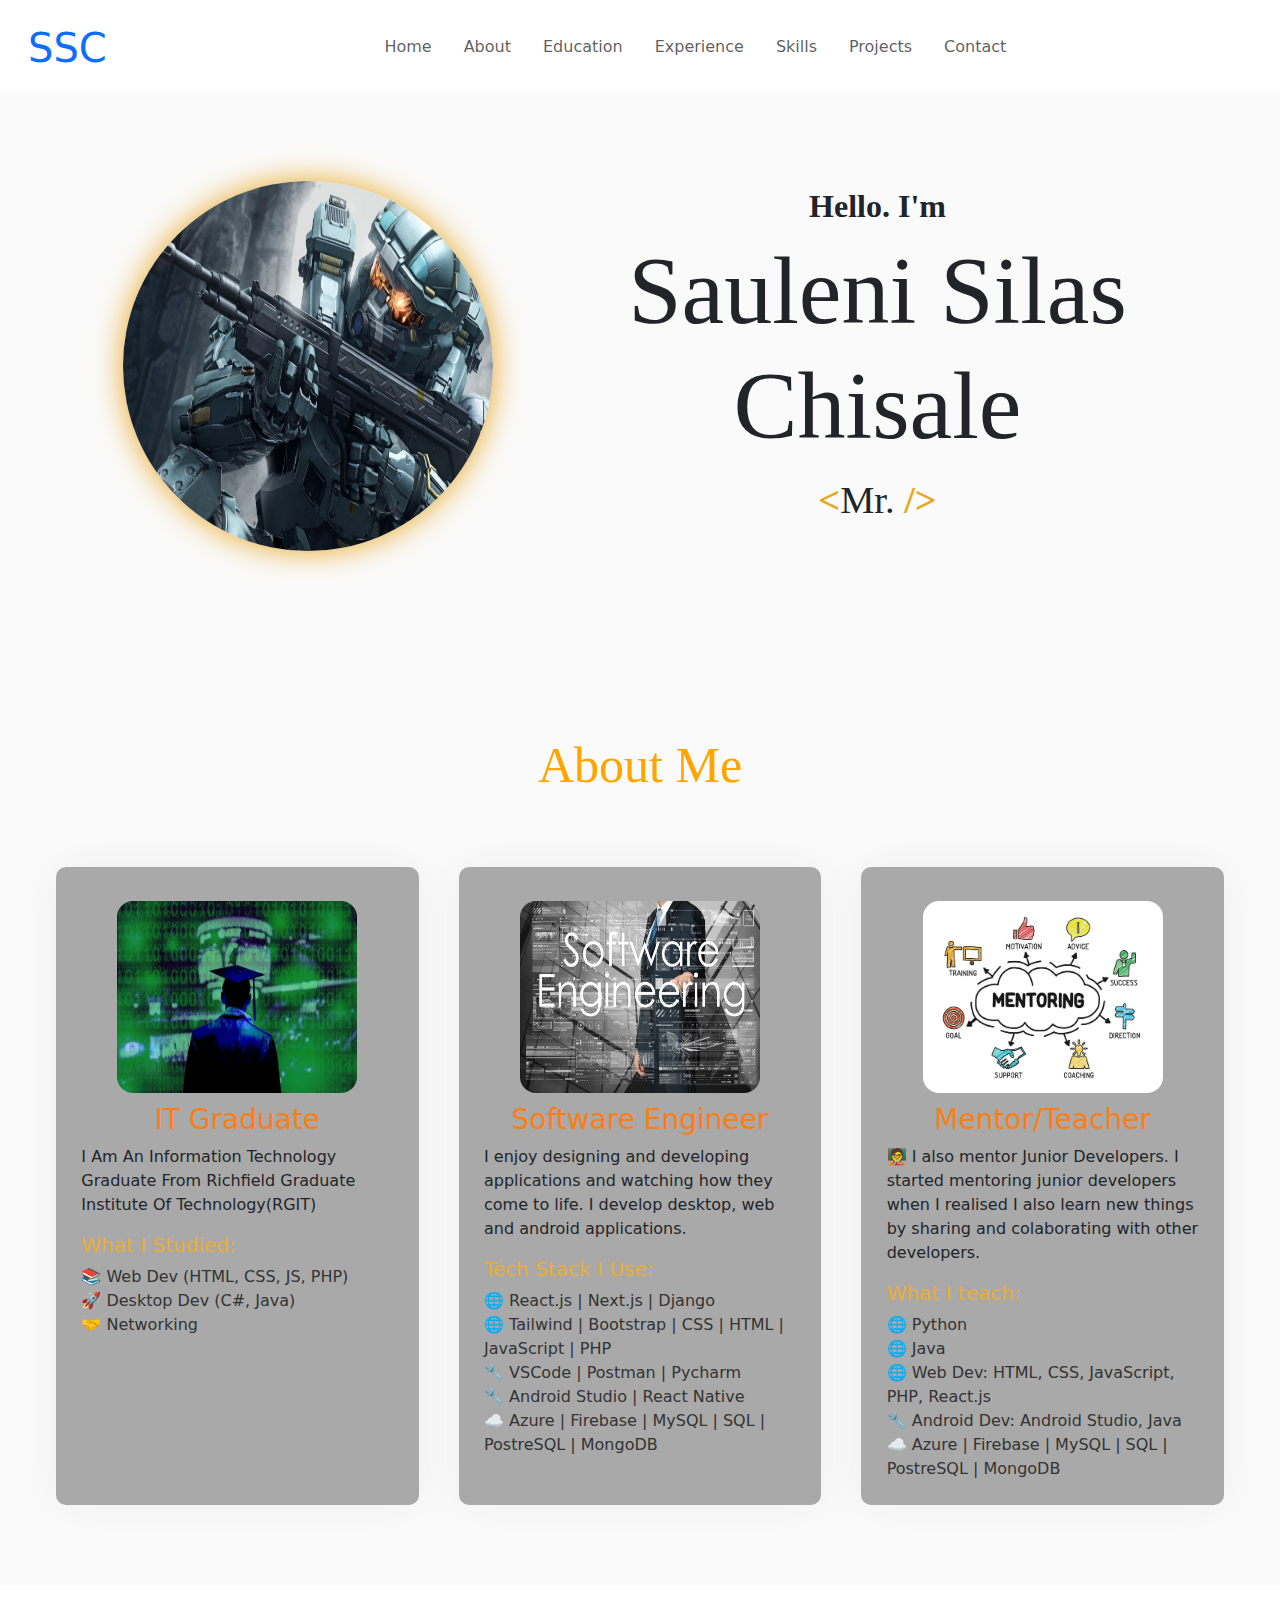
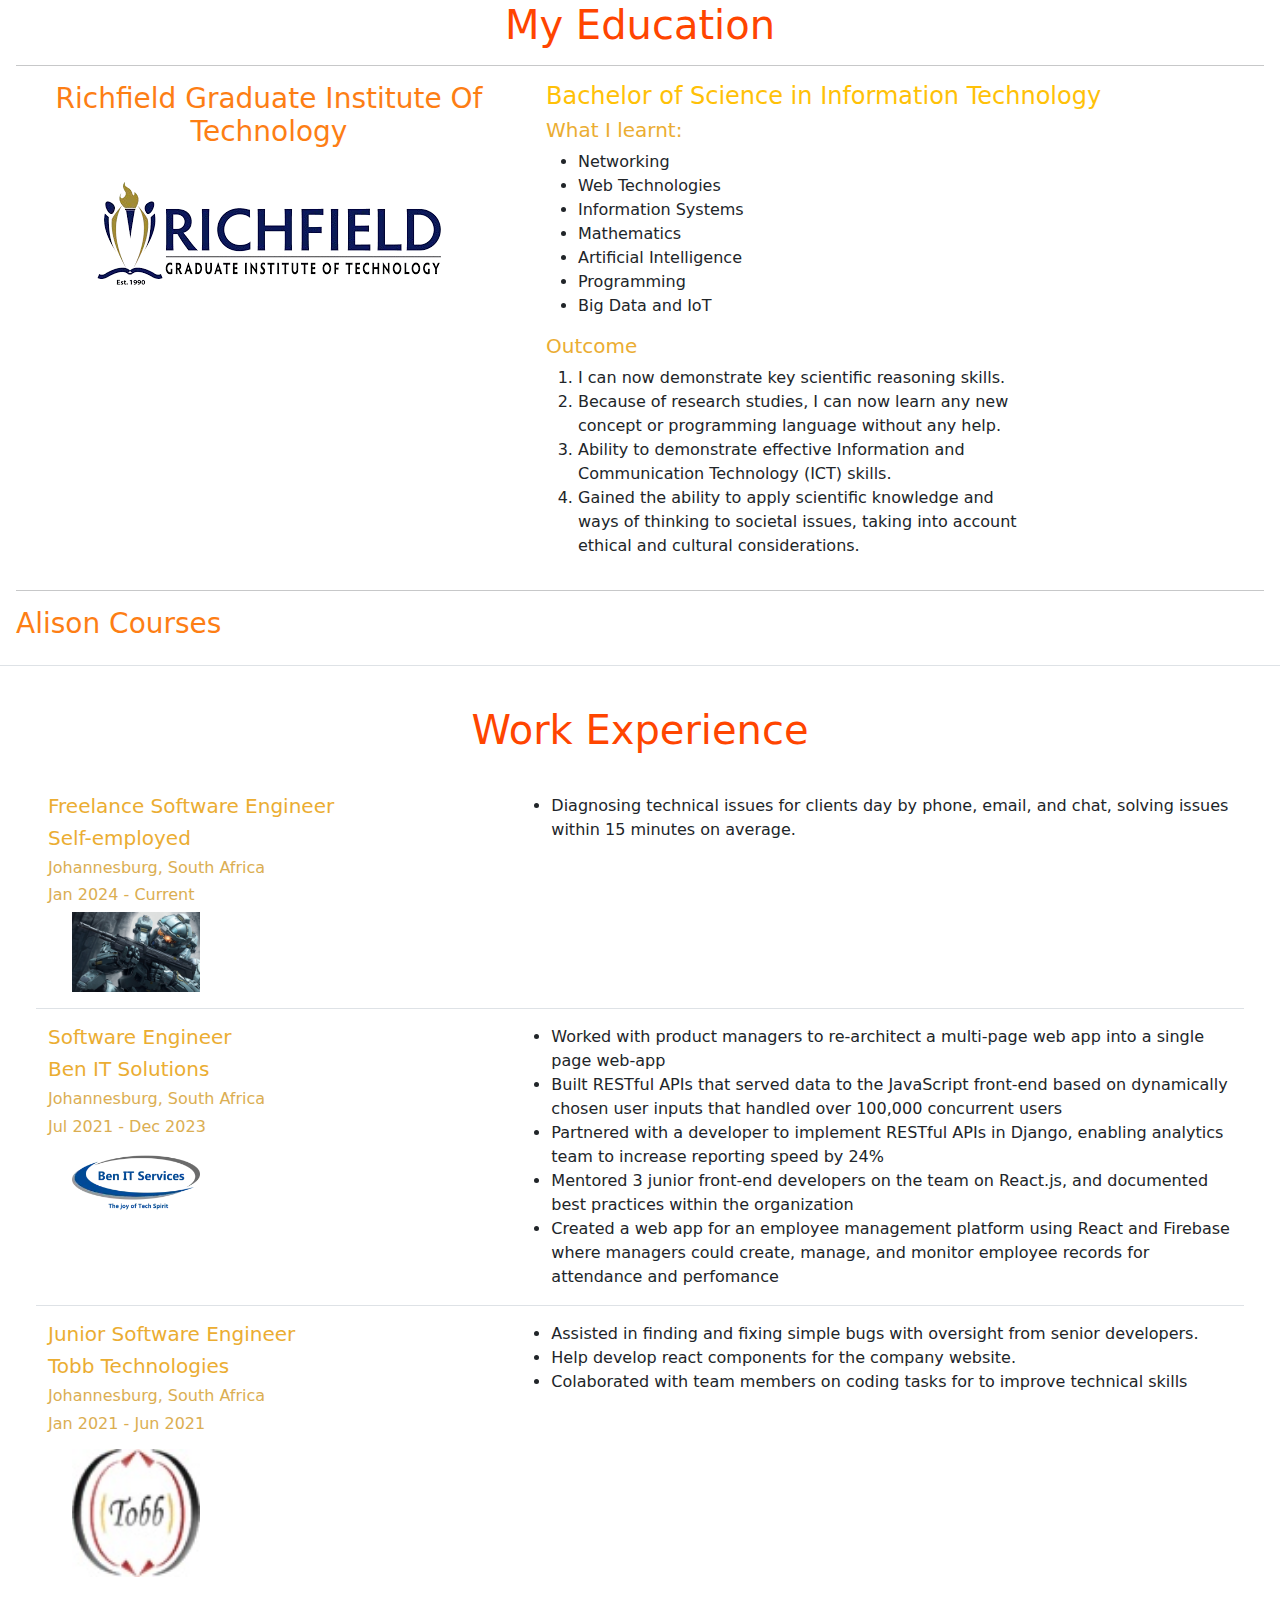
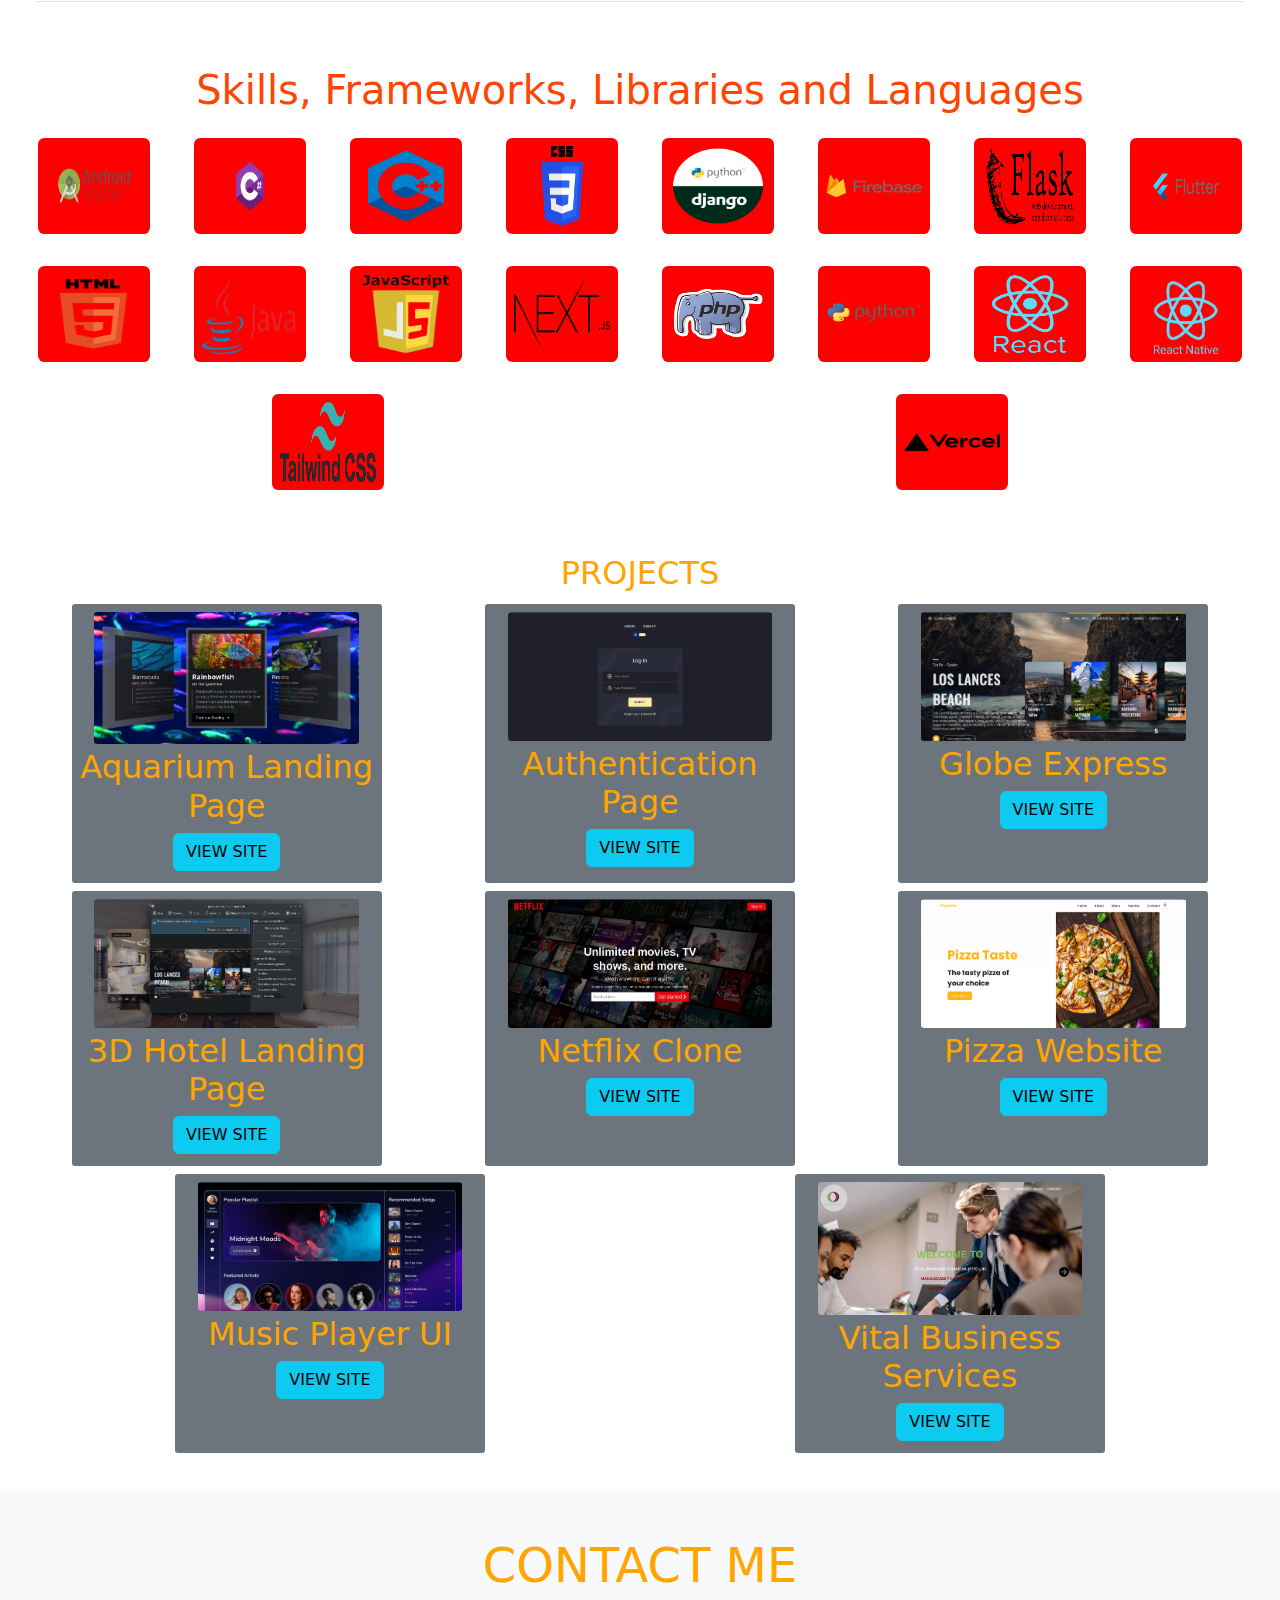
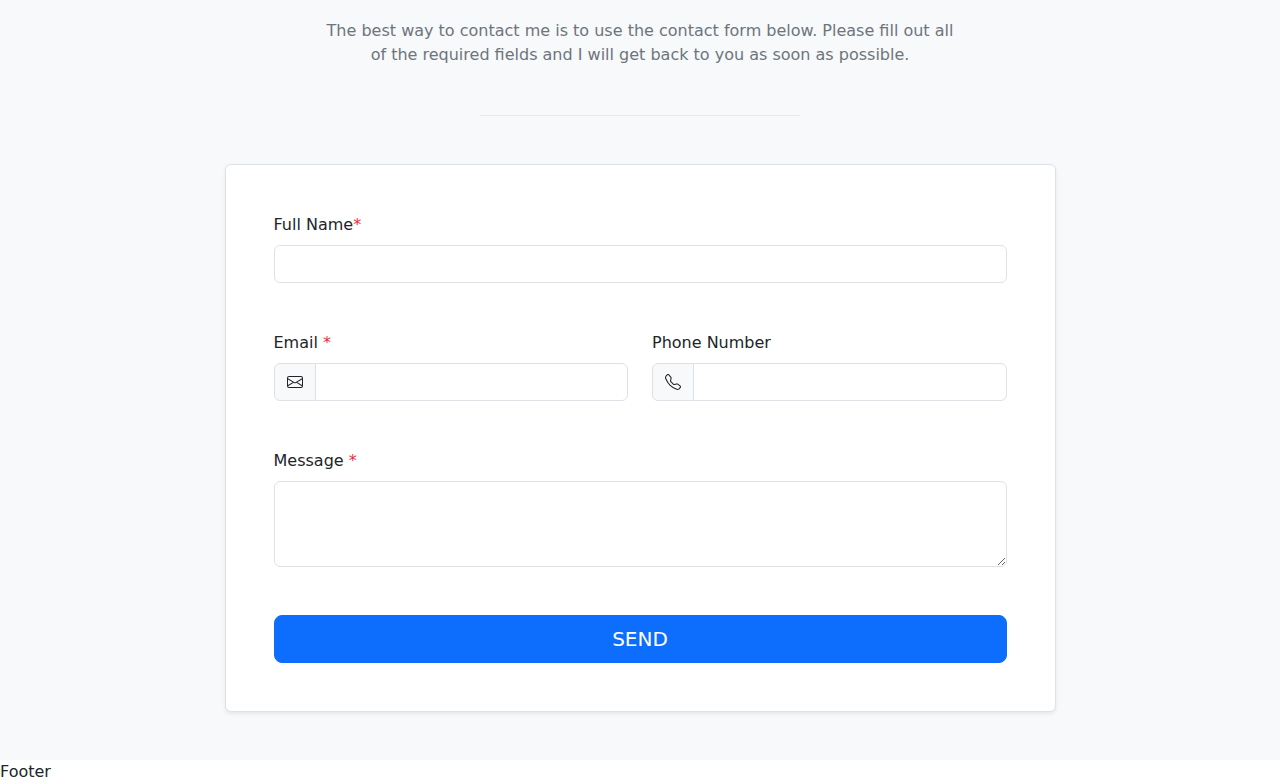
==== index.html @ 0e19c708 "Initial commit" ====
<!DOCTYPE html>
<html lang="en">

<head>
    <meta charset="UTF-8">
    <meta name="viewport" content="width=device-width, initial-scale=1.0">

    <!-- jquery -->
    <script src="./js/jquery.js"></script>
    <!-- /jquery -->

    <!-- bootstrap -->
    <!-- css -->
    <link rel="stylesheet" href="./css/bootstrap.min.css" />
    <!-- js -->
    <script src="./js/bootstrap.min.js"></script>
    <!-- /bootstrap -->

    <!-- fontawesome -->
    <link rel="stylesheet" href="./fontawesome-free-6.6.0-web/css/all.min.css" />
    <!-- / fontawesome -->

    <link rel="stylesheet" href="style.css">

    <title>Sauleni Silas Chisale</title>
</head>

<body>
    <!-- navbar -->
    <nav class="navbar navbar-expand-lg shadow-sm">
        <div class="container-fluid">
            <div class="navbar-brand d-flex align-items-center mx-3 pt-3">
                <h1>
                    <a class="text-decoration-none" aria-label="Logo" href="/">SSC</a>
                </h1>
            </div>
            <button
                class="navbar-toggler collapsed d-flex d-lg-none flex-column justify-content-around"
                type="button" data-bs-toggle="collapse" data-bs-target="#navbarNav" aria-controls="navbarNav"
                aria-expanded="false" aria-label="Toggle navigation"
            >
                <span class="toggler-icon top-bar"></span>
                <span class="toggler-icon middle-bar"></span>
                <span class="toggler-icon bottom-bar"></span>
            </button>

            <div class="collapse navbar-collapse" id="navbarNav">
                <ul class="navbar-nav m-auto mb-2 mb-lg-0 text-center">
                    <li class="nav-item"><a class="nav-link px-3" aria-label="Home" href="#home">Home</a></li>
                    <li class="nav-item"><a class="nav-link px-3" aria-label="About" href="#about">About</a></li>
                    <li class="nav-item"><a class="nav-link px-3" aria-label="Education" href="#education">Education</a>
                    </li>
                    <li class="nav-item"><a class="nav-link px-3" aria-label="Education"
                            href="#experience">Experience</a></li>
                    <li class="nav-item"><a class="nav-link px-3" aria-label="Skills" href="#skills">Skills</a></li>
                    <li class="nav-item"><a class="nav-link px-3" aria-label="Projects" href="#projects">Projects</a>
                    </li>
                    <li class="nav-item"><a class="nav-link px-3" aria-label="Contact" href="#contact">Contact</a></li>
                    <!-- <li class="nav-item"><a class="text-decoration-none navbar-nav-btn" target="_blank" rel="noreferrer"
                            aria-label="Resume" href="./resume.pdf"><button class="btn btn-warning">My
                                Resume</button></a></li> -->
                </ul>
            </div>
        </div>
    </nav>
    <!-- / navbar -->



    <!-- home -->
    <section id="home" class="header">
        <div class="container">
            <div class="row">
                <div class="col-lg-5">
                    <div class="profile-pic"><img alt="Sauleni Silas Chisale" rel="preload" fetchpriority="high"
                            width="370" height="370" decoding="async" data-nimg="1" style="color: transparent;"
                            src="./images/1.jpg"></div>
                </div>
                <div class="col-lg-7 header__flex">
                    <div class="">
                        <div>
                            <h6 class="header__hello">Hello. I'm</h6>
                            <h1 class="header__intro">Sauleni Silas Chisale</h1>
                            <p class="header__list"><b class="tags">&lt;</b>Mr. <b class="tags">/&gt;</b></p>
                        </div>
                    </div>
                </div>
            </div>
        </div>
    </section>
    <!-- / home -->

    <!-- about -->
    <section class="about py-5" id="about">
        <div class="d-flex flex-wrap p-3">
            <h2 class="section__heading w-100 text-center py-5">About Me</h2>
            <div class="row justify-content-center">
                <div class="col-lg-4 col-md-6 col-sm-12 col-12 py-3">
                    <div class="about__item mx-2 py-4 px-2">
                        <div class="about__item-img"><img alt="Sauleni" loading="lazy" decoding="async"
                                class="img-actual" style="color: transparent;" src="./images/graduate.webp"></div>
                        <div class="about__item-content">
                            <div class="about__item-heading">
                                <h3>IT Graduate</h3>
                                <div class="about__item-para">
                                    <p>I Am An Information Technology Graduate From Richfield Graduate Institute Of
                                        Technology(RGIT)</p>
                                </div>
                                <div class="about__item-details">
                                    <div class="about__item-section-2">
                                        <h5>What I Studied:</h5>
                                        <ul>
                                            <li>📚 Web Dev (HTML, CSS, JS, PHP)</li>
                                            <li>🚀 Desktop Dev (C#, Java)</li>
                                            <li>🤝 Networking</li>
                                        </ul>
                                    </div>
                                </div>
                            </div>
                        </div>
                    </div>
                </div>
                <div class="col-lg-4 col-md-6 col-sm-12 col-12 py-3">
                    <div class="about__item mx-2 py-4 px-2">
                        <div class="about__item-img"><img alt="Sauleni" loading="lazy" decoding="async"
                                class="img-actual" style="color: transparent;" src="./images/softwareengineer.jpeg">
                        </div>
                        <div class="about__item-content">
                            <div class="about__item-heading">
                                <h3>Software Engineer</h3>
                                <div class="about__item-para">
                                    <p>I enjoy designing and developing applications and watching how they come to life.
                                        I develop desktop, web and android applications.</p>
                                </div>
                                <div class="about__item-details">
                                    <div class="about__item-section-2">
                                        <h5>Tech Stack I Use:</h5>
                                        <ul>
                                            <li>🌐 React.js | Next.js | Django</li>
                                            <li>🌐 Tailwind | Bootstrap | CSS | HTML | JavaScript | PHP</li>
                                            <li>🔧 VSCode | Postman | Pycharm</li>
                                            <li>🔧 Android Studio | React Native</li>
                                            <li>☁️ Azure | Firebase | MySQL | SQL | PostreSQL | MongoDB</li>
                                        </ul>
                                    </div>
                                </div>
                            </div>
                        </div>
                    </div>
                </div>
                <div class="col-lg-4 col-md-6 col-sm-12 col-12 py-3">
                    <div class="about__item mx-2 py-4 px-2">
                        <div class="about__item-img"><img alt="Sauleni" loading="lazy" decoding="async"
                                class="img-actual" style="color: transparent;" src="./images/mentor.jpg"></div>
                        <div class="about__item-content">
                            <div class="about__item-heading">
                                <h3>Mentor/Teacher</h3>
                                <div class="about__item-para">
                                    <p>🧑‍🏫 I also mentor Junior Developers. I started mentoring junior developers when
                                        I realised I also learn new things by sharing and colaborating with other
                                        developers.</p>
                                </div>
                                <div class="about__item-details">
                                    <div class="about__item-section-2">
                                        <h5>What I teach:</h5>
                                        <ul>
                                            <li>🌐 Python</li>
                                            <li>🌐 Java</li>
                                            <li>🌐 Web Dev: HTML, CSS, JavaScript, PHP, React.js</li>
                                            <li>🔧 Android Dev: Android Studio, Java</li>
                                            <li>☁️ Azure | Firebase | MySQL | SQL | PostreSQL | MongoDB</li>
                                        </ul>
                                    </div>
                                </div>
                            </div>
                        </div>
                    </div>
                </div>
            </div>
        </div>
    </section>
    <!-- / about -->

    <!-- education -->
    <section id="education" class="p-3 mb-2 border-bottom">
        <h1 class="w-100 text-center">My Education</h1>
        <hr>
        <div class="row">
            <div class="col-lg-5 text-center">
                <h3>Richfield Graduate Institute Of Technology</h3><img src="./images/richfield.png" alt="Richfield">
            </div>
            <div class="col-lg-7">
                <h4>Bachelor of Science in Information Technology</h4>
                <div class="row">
                    <div id="learnt" class="col-lg-8 col-md-5 col-sm-6">
                        <h5>What I learnt:</h5>
                        <ul>
                            <li>Networking</li>
                            <li>Web Technologies</li>
                            <li>Information Systems</li>
                            <li>Mathematics</li>
                            <li>Artificial Intelligence</li>
                            <li>Programming</li>
                            <li>Big Data and IoT</li>
                        </ul>
                    </div>
                    <div id="outcome" class="col-lg-8 col-md-5 col-sm-6">
                        <h5>Outcome</h5>
                        <ol>
                            <li>I can now demonstrate key scientific reasoning skills.</li>
                            <li>Because of research studies, I can now learn any new concept or programming language
                                without any help.</li>
                            <li>Ability to demonstrate effective Information and Communication Technology (ICT) skills.
                            </li>
                            <li>Gained the ability to apply scientific knowledge and ways of thinking to societal
                                issues, taking into account ethical and cultural considerations.</li>
                        </ol>
                    </div>
                </div>
            </div>
        </div>
        <hr>
        <div class="row">
            <h3>Alison Courses</h3>
        </div>
    </section>
    <!-- / education -->

    <!-- experience -->
    <section id="experience">
        <h1 class="w-100 text-center">Work Experience</h1>
        <div class="p-3">
            <div class="row py-3 border-bottom">
                <div class="col-lg-5 col-md-10 col-sm-12">
                    <h5>Freelance Software Engineer</h5>
                    <h5>Self-employed</h5>
                    <h6>Johannesburg, South Africa</h6>
                    <h6>Jan 2024 - Current</h6>
                    <div class="w-100 d-flex align-items-center ps-4">
                        <img src="./images/1.jpg" alt="image" style="width: 8em;" />
                    </div>
                </div>

                <div class="col-lg-7 col-md-10 col-sm-12">
                    <div></div>
                    <li class="">
                        Diagnosing technical issues for clients day by phone, email, and chat, solving
                        issues within 15 minutes on average.
                    </li>
                </div>
            </div>

            <div class="row py-3 border-bottom">
                <div class="col-lg-5 col-md-10 col-sm-12">
                    <h5>Software Engineer</h5>
                    <h5>Ben IT Solutions</h5>
                    <h6>Johannesburg, South Africa</h6>
                    <h6>Jul 2021 - Dec 2023</h6>
                    <div
                        class="w-100 d-flex align-items-center ps-4"
                    >
                        <img src="./images/ben.webp" alt="" style="width: 8em;"/>
                    </div>
                </div>
                <div class="col-lg-7 col-md-10 col-sm-12">
                    <div></div>
                    <li class="">Worked with product managers to re-architect a multi-page web app into a single page
                        web-app</li>
                    <li class="">Built RESTful APIs that served data to the JavaScript front-end based on dynamically
                        chosen user inputs that handled over 100,000 concurrent users</li>
                    <li class="">Partnered with a developer to implement RESTful APIs in Django, enabling analytics team
                        to increase reporting speed by 24%</li>
                    <li class="">Mentored 3 junior front-end developers on the team on React.js, and documented best
                        practices within the organization</li>
                    <li class="">Created a web app for an employee management platform using React and Firebase where
                        managers could create, manage, and monitor employee records for attendance and perfomance</li>
                </div>
            </div>

            <div class="row py-3 border-bottom">
                <div class="col-lg-5 col-md-10 col-sm-12">
                    <h5>Junior Software Engineer</h5>
                    <h5>Tobb Technologies</h5>
                    <h6>Johannesburg, South Africa</h6>
                    <h6>Jan 2021 - Jun 2021</h6>
                    <div
                        class="w-100 d-flex align-items-center ps-4 py-2"
                    >
                        <img src="./images/tobb.jpg" alt="image" style="width: 8em;" />
                    </div>
                </div>
                <div class="col-lg-7 col-md-10 col-sm-12">
                    <div></div>
                    <li class="">Assisted in finding and fixing simple bugs with oversight from senior developers.</li>
                    <li class="">Help develop react components for the company website.</li>
                    <li class="">Colaborated with team members on coding tasks for to improve technical skills</li>
                </div>
            </div>
        </div>
    </section>
    <!-- / experience -->

    <!-- skills -->
    <section class="p-3" id="skills">
        <h1 class="w-100 text-center">Skills, Frameworks, Libraries and Languages</h1>
        <div class="d-flex flex-wrap align-items-center justify-content-around">
            <div class="skill_container">
                <img src="./images/androidstudio.png" alt="Android studio" class="skill" />
            </div>
            <div class="skill_container">
                <img src="./images/c-sharp.png" alt="c-sharp.png" class="skill" />
            </div>
            <div class="skill_container">
                <img src="./images/c++.png" alt="c++.png" class="skill" />
            </div>
            <div class="skill_container">
                <img src="./images/css.png" alt="css.png" class="skill" />
            </div>
            <div class="skill_container">
                <img src="./images/django1.png" alt="django1.png" class="skill" />
            </div>
            <div class="skill_container">
                <img src="./images/firebase.png" alt="firebase.png" class="skill" />
            </div>
            <div class="skill_container">
                <img src="./images/flask.png" alt="flask.png" class="skill" />
            </div>
            <div class="skill_container">
                <img src="./images/flutter.png" alt="flutter.png" class="skill" />
            </div>
            <div class="skill_container">
                <img src="./images/html.png" alt="html.png" class="skill" />
            </div>
            <div class="skill_container">
                <img src="./images/java.png" alt="java.png" class="skill" />
            </div>
            <div class="skill_container">
                <img src="./images/js.png" alt="js.png" class="skill" />
            </div>
            <div class="skill_container">
                <img src="./images/next.png" alt="next.png" class="skill" />
            </div>
            <div class="skill_container">
                <img src="./images/php.png" alt="php.png" class="skill" />
            </div>
            <div class="skill_container">
                <img src="./images/python.png" alt="python.png" class="skill" />
            </div>
            <div class="skill_container">
                <img src="./images/react.png" alt="react.png" class="skill" />
            </div>
            <div class="skill_container">
                <img src="./images/reactnative.png" alt="reactnative.png" class="skill" />
            </div>
            <div class="skill_container">
                <img src="./images/tailwind.png" alt="tailwind.png" class="skill" />
            </div>
            <div class="skill_container">
                <img src="./images/vercel.png" alt="vercel.png" class="skill" />
            </div>
        </div>
    </section>
    <!-- / skills -->

    <!-- projects -->
    <section id="projects">
        <h2 class="w-100 text-center">PROJECTS</h2>
        <div class="row d-flex flex-wrap justify-content-around" id="projects_container">

        </div>

    </section>
    <!-- / projects -->

    <!-- contact -->
<section class="bg-light py-3 py-md-5" id="contact">
        <div class="container">
            <div class="row justify-content-md-center">
                <div class="col-12 col-md-10 col-lg-8 col-xl-7 col-xxl-6">
                    <h2 class="mb-4 display-5 text-center">CONTACT ME</h2>
                    <p class="text-secondary mb-5 text-center">The best way to contact me is to use the contact form
                        below. Please fill out all of the required fields and I will get back to you as soon as
                        possible.</p>
                    <hr class="w-50 mx-auto mb-5 mb-xl-9 border-dark-subtle">
                </div>
            </div>
        </div>

        <div class="container">
            <div class="row justify-content-lg-center">
                <div class="col-12 col-lg-9">
                    <div class="bg-white border rounded shadow-sm overflow-hidden">

                        <form action="#!">
                            <div class="row gy-4 gy-xl-5 p-4 p-xl-5">
                                <div class="col-12">
                                    <label for="fullname" class="form-label">Full Name<span
                                            class="text-danger">*</span></label>
                                    <input type="text" class="form-control" id="fullname" name="fullname" value=""
                                        required>
                                </div>
                                <div class="col-12 col-md-6">
                                    <label for="email" class="form-label">Email <span
                                            class="text-danger">*</span></label>
                                    <div class="input-group">
                                        <span class="input-group-text">
                                            <svg xmlns="http://www.w3.org/2000/svg" width="16" height="16"
                                                fill="currentColor" class="bi bi-envelope" viewBox="0 0 16 16">
                                                <path
                                                    d="M0 4a2 2 0 0 1 2-2h12a2 2 0 0 1 2 2v8a2 2 0 0 1-2 2H2a2 2 0 0 1-2-2V4Zm2-1a1 1 0 0 0-1 1v.217l7 4.2 7-4.2V4a1 1 0 0 0-1-1H2Zm13 2.383-4.708 2.825L15 11.105V5.383Zm-.034 6.876-5.64-3.471L8 9.583l-1.326-.795-5.64 3.47A1 1 0 0 0 2 13h12a1 1 0 0 0 .966-.741ZM1 11.105l4.708-2.897L1 5.383v5.722Z" />
                                            </svg>
                                        </span>
                                        <input type="email" class="form-control" id="email" name="email" value=""
                                            required>
                                    </div>
                                </div>
                                <div class="col-12 col-md-6">
                                    <label for="phone" class="form-label">Phone Number</label>
                                    <div class="input-group">
                                        <span class="input-group-text">
                                            <svg xmlns="http://www.w3.org/2000/svg" width="16" height="16"
                                                fill="currentColor" class="bi bi-telephone" viewBox="0 0 16 16">
                                                <path
                                                    d="M3.654 1.328a.678.678 0 0 0-1.015-.063L1.605 2.3c-.483.484-.661 1.169-.45 1.77a17.568 17.568 0 0 0 4.168 6.608 17.569 17.569 0 0 0 6.608 4.168c.601.211 1.286.033 1.77-.45l1.034-1.034a.678.678 0 0 0-.063-1.015l-2.307-1.794a.678.678 0 0 0-.58-.122l-2.19.547a1.745 1.745 0 0 1-1.657-.459L5.482 8.062a1.745 1.745 0 0 1-.46-1.657l.548-2.19a.678.678 0 0 0-.122-.58L3.654 1.328zM1.884.511a1.745 1.745 0 0 1 2.612.163L6.29 2.98c.329.423.445.974.315 1.494l-.547 2.19a.678.678 0 0 0 .178.643l2.457 2.457a.678.678 0 0 0 .644.178l2.189-.547a1.745 1.745 0 0 1 1.494.315l2.306 1.794c.829.645.905 1.87.163 2.611l-1.034 1.034c-.74.74-1.846 1.065-2.877.702a18.634 18.634 0 0 1-7.01-4.42 18.634 18.634 0 0 1-4.42-7.009c-.362-1.03-.037-2.137.703-2.877L1.885.511z" />
                                            </svg>
                                        </span>
                                        <input type="tel" class="form-control" id="phone" name="phone" value="">
                                    </div>
                                </div>
                                <div class="col-12">
                                    <label for="message" class="form-label">Message <span
                                            class="text-danger">*</span></label>
                                    <textarea class="form-control" id="message" name="message" rows="3"
                                        required></textarea>
                                </div>
                                <div class="col-12">
                                    <div class="d-grid">
                                        <button class="btn btn-primary btn-lg" type="submit">SEND</button>
                                    </div>
                                </div>
                            </div>
                        </form>

                    </div>
                </div>
            </div>
        </div>
    </section>
    <!-- / contact -->

    <!-- footer -->
    <div id="footer">Footer</div>
    <!-- / footer -->

    <!-- scroll button -->
    <button id="scroller" style="display: none;">
        <!-- <i class="fa fa-arrow-circle-o-up" aria-hidden="true"></i> -->
        <i class="fa fa-arrow-circle-up" aria-hidden="true"></i>
    </button>
    <!-- / scroll button -->

    <div id="modal" style="display: none;">
        <button id="close">X</button>
        <iframe src="./aquarium/index.html" title="Iframe Example" id="iframe"></iframe>
    </div>


    <!-- scripts -->
    <script src="./js/script.js"></script>

    <!-- / scripts -->
</body>

</html>
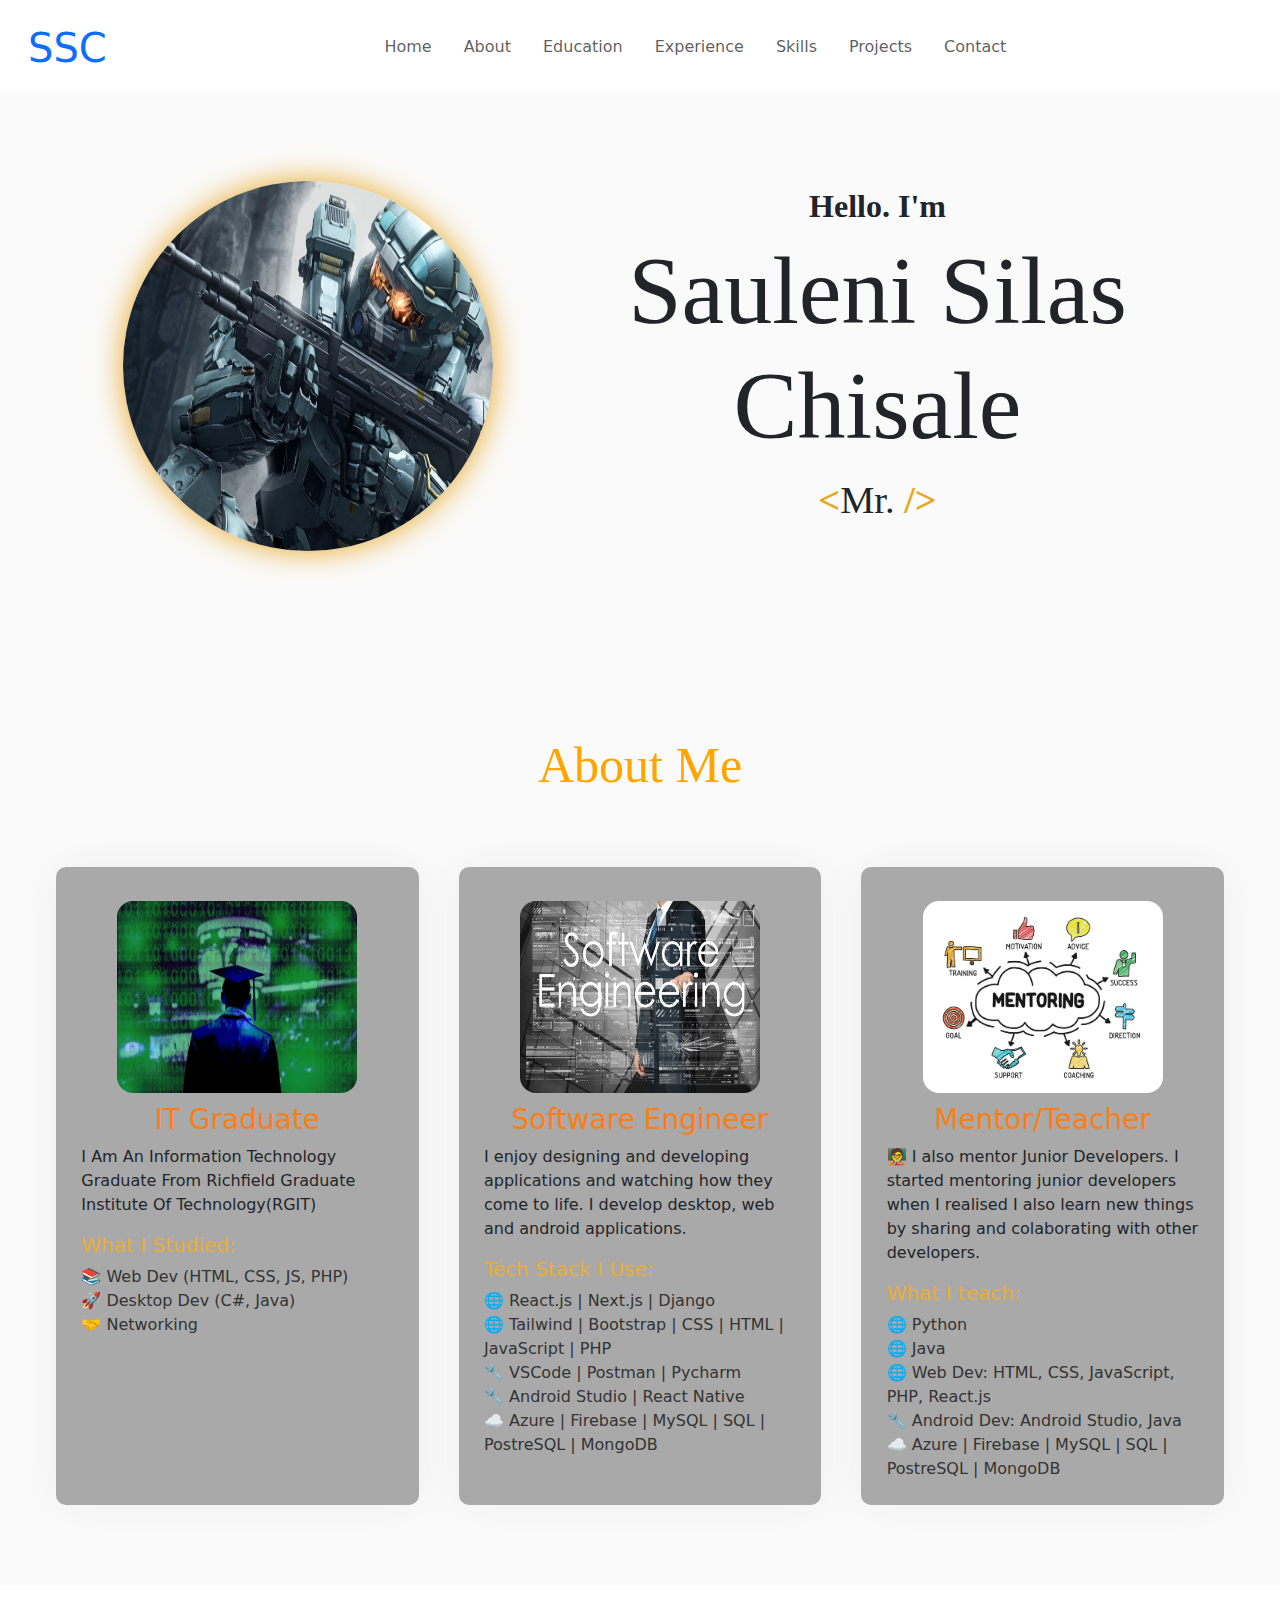
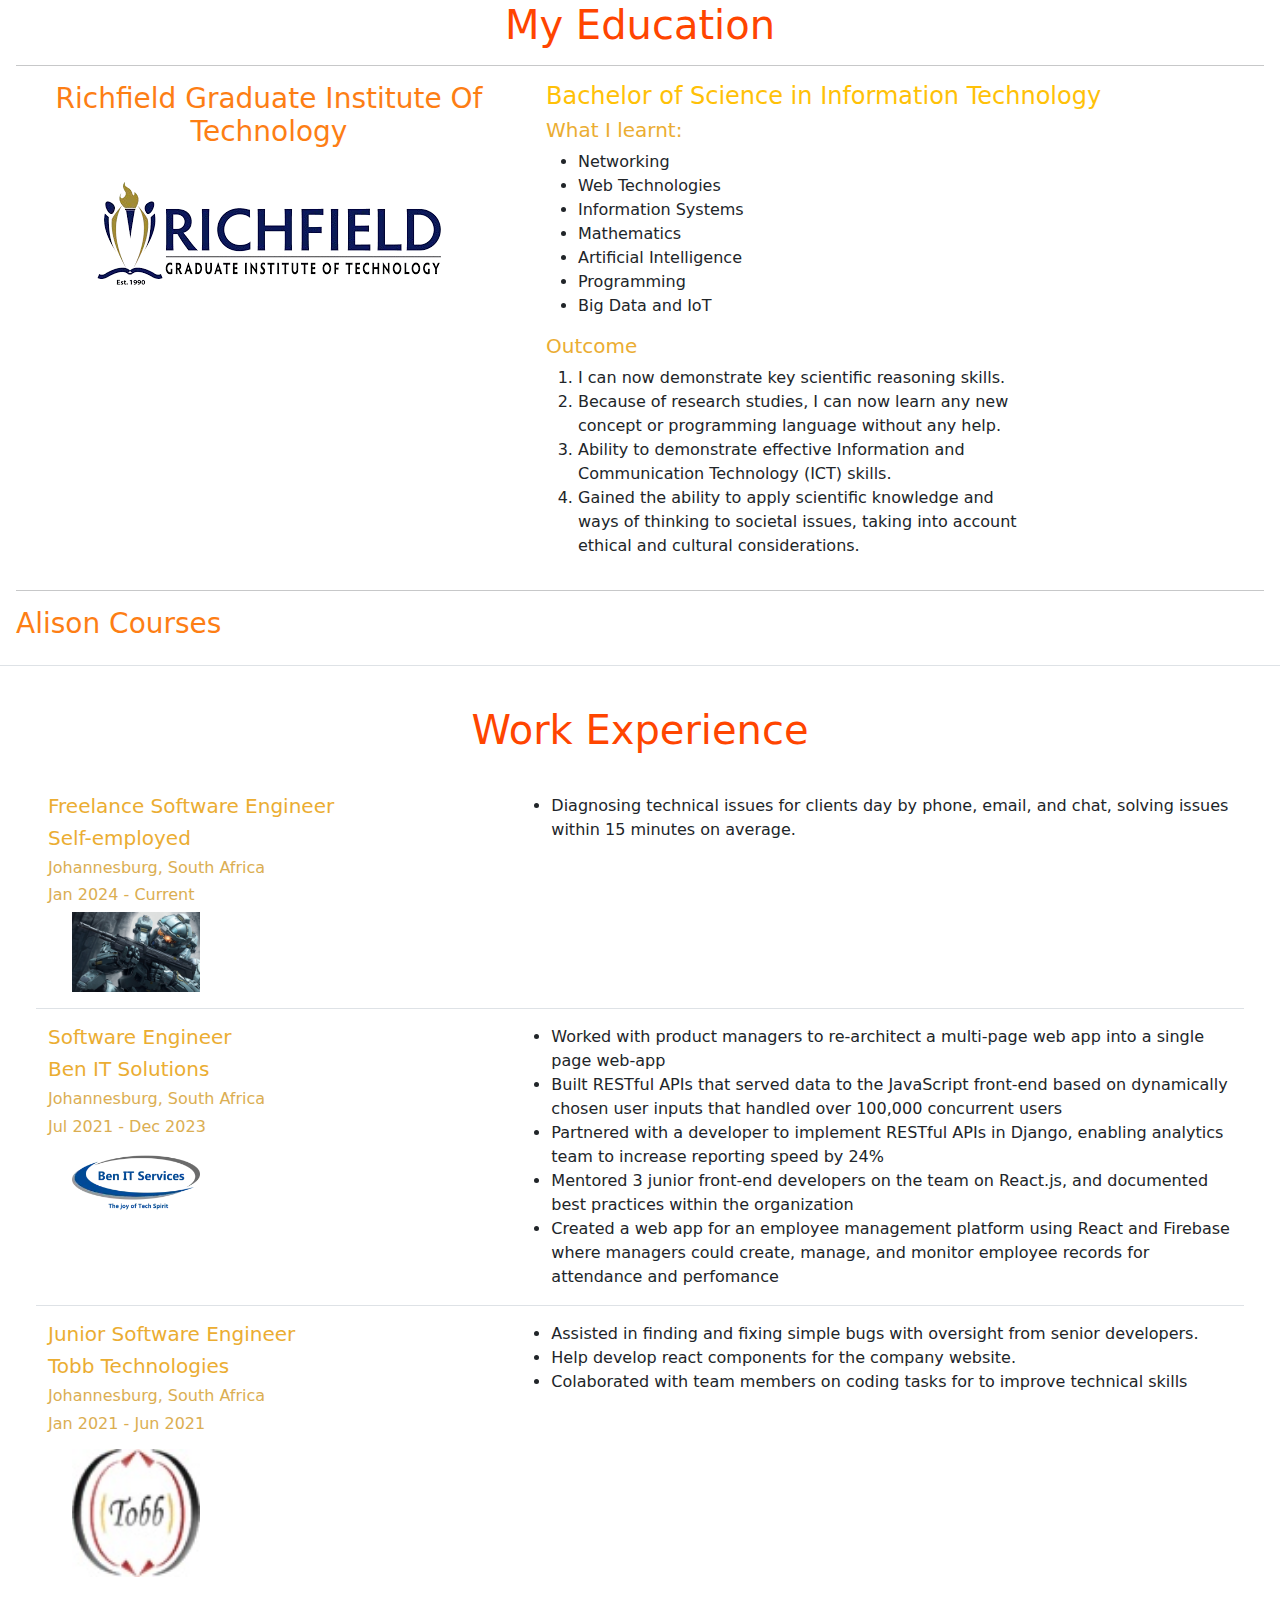
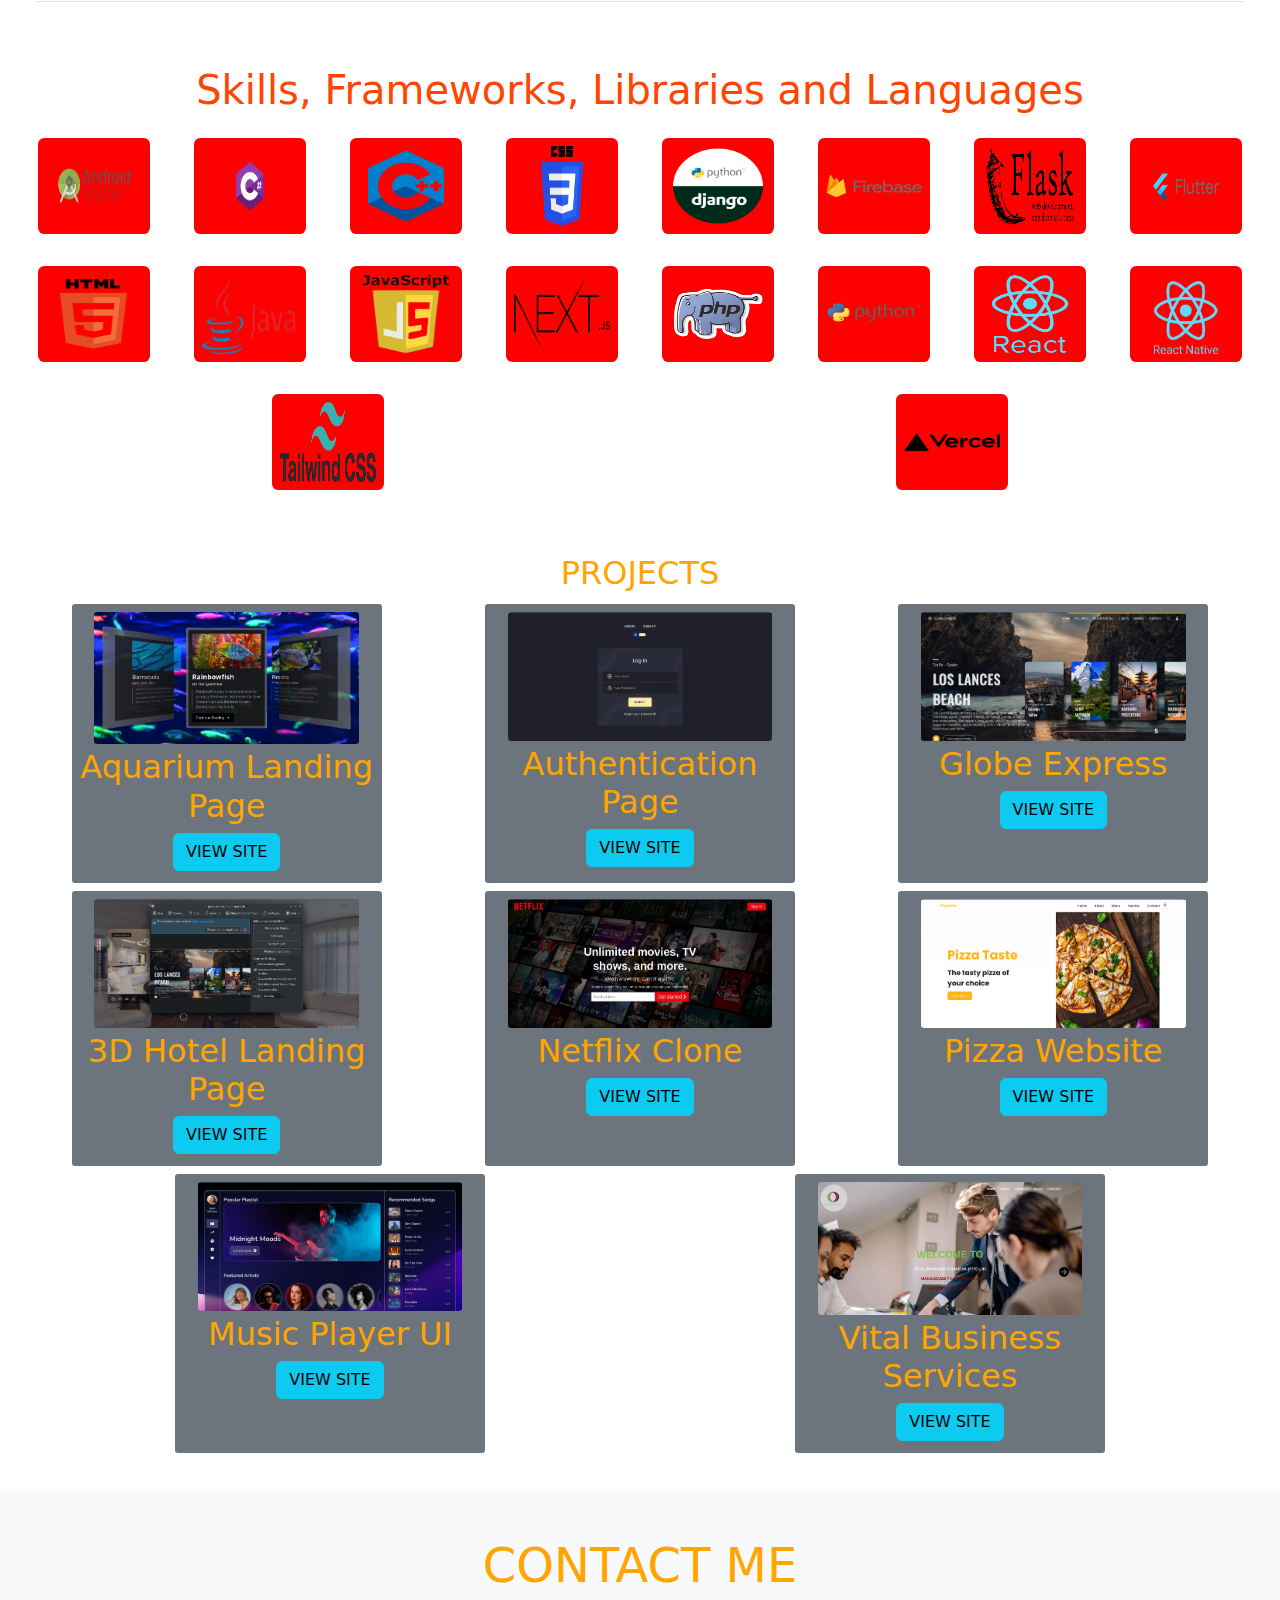
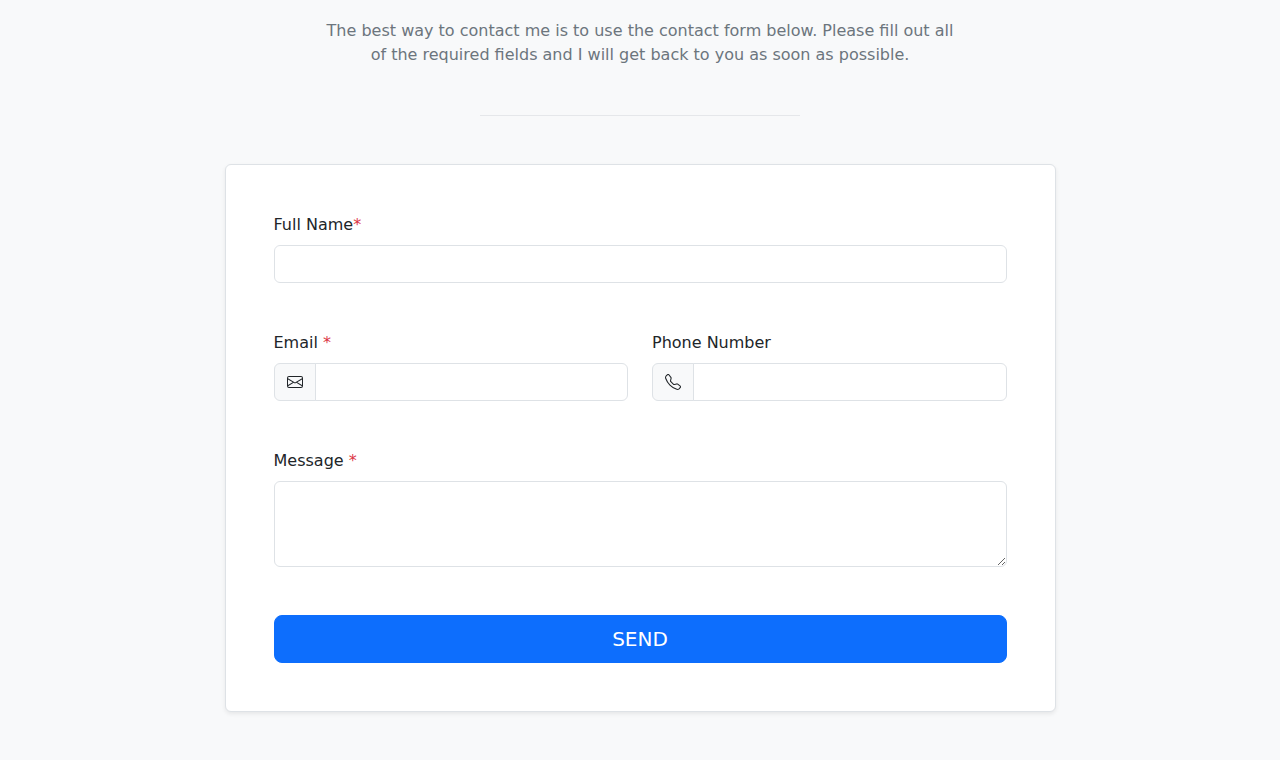
==== commit 02ae8390: "Update index.html" ====
--- a/index.html
+++ b/index.html
@@ -449,7 +449,7 @@
     <!-- / contact -->
 
     <!-- footer -->
-    <div id="footer">Footer</div>
+    <div id="footer"></div>
     <!-- / footer -->
 
     <!-- scroll button -->
@@ -471,4 +471,4 @@
     <!-- / scripts -->
 </body>
 
-</html>+</html>
